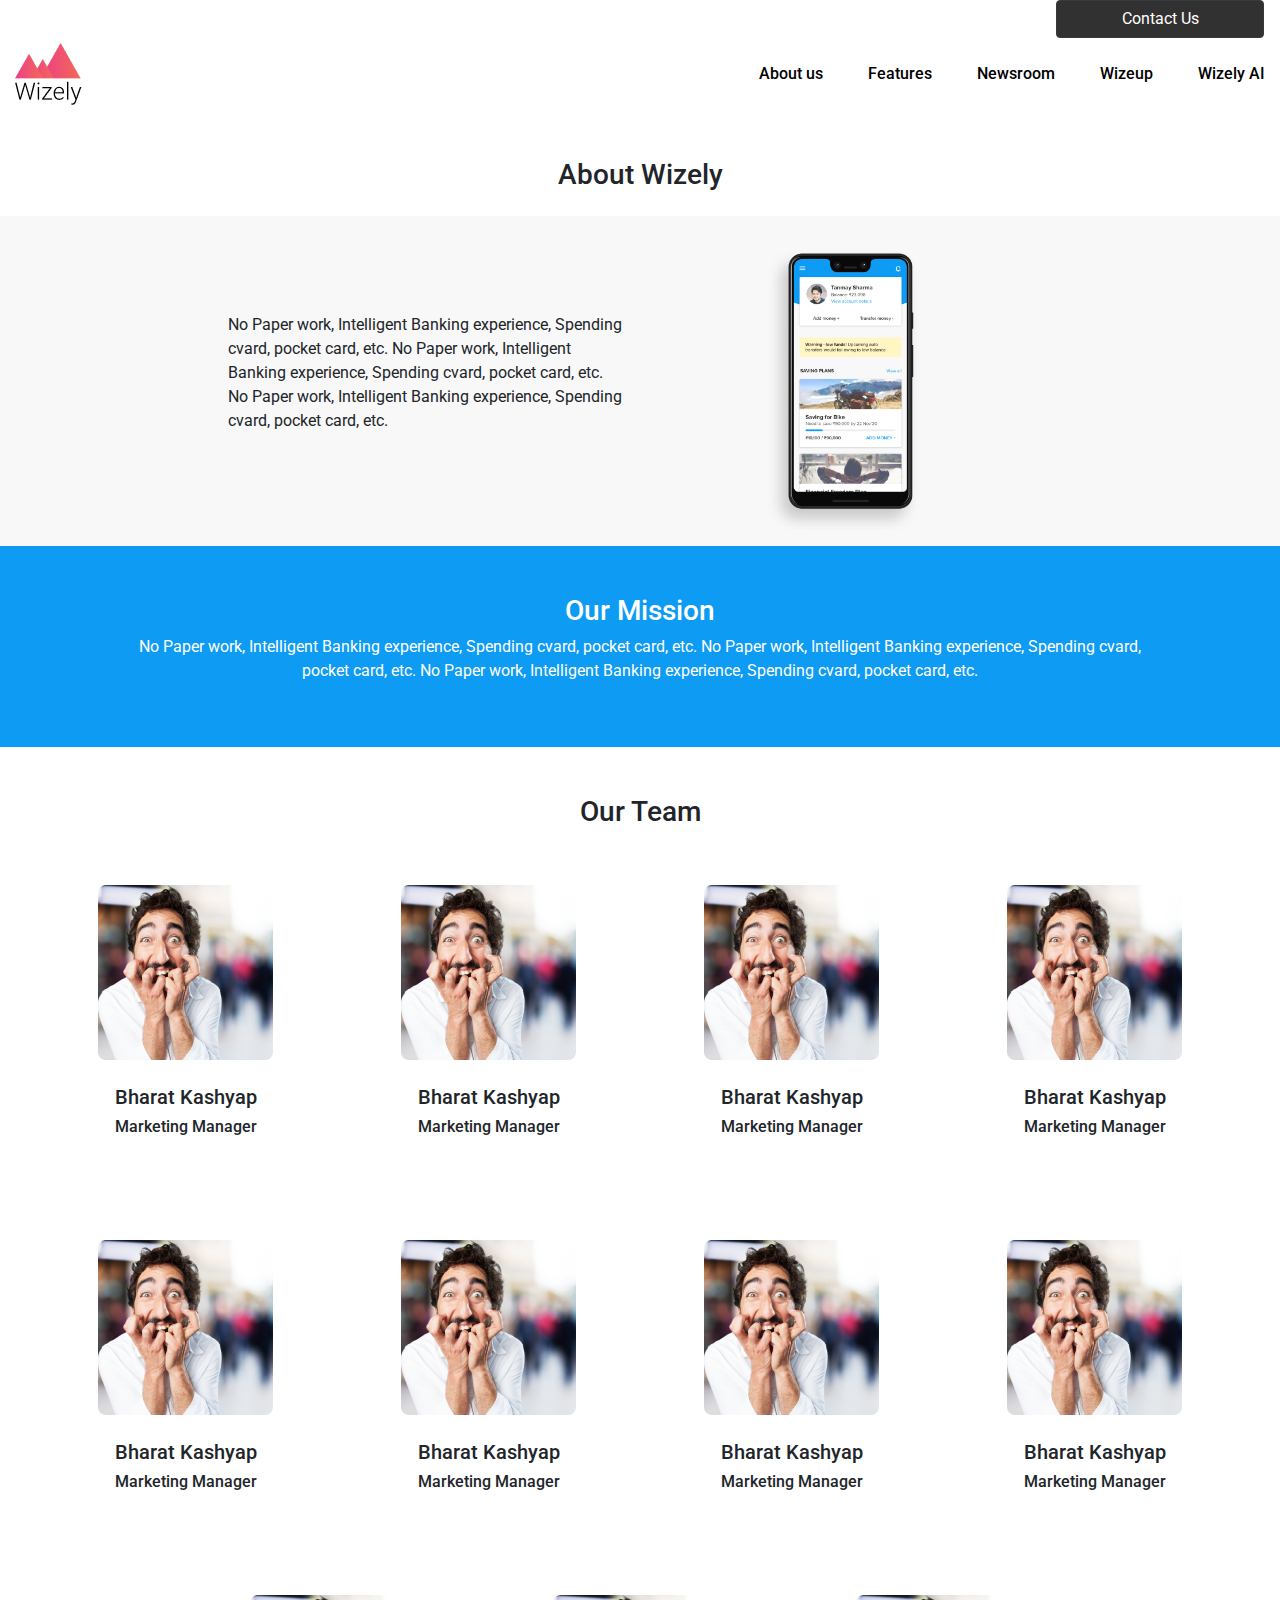
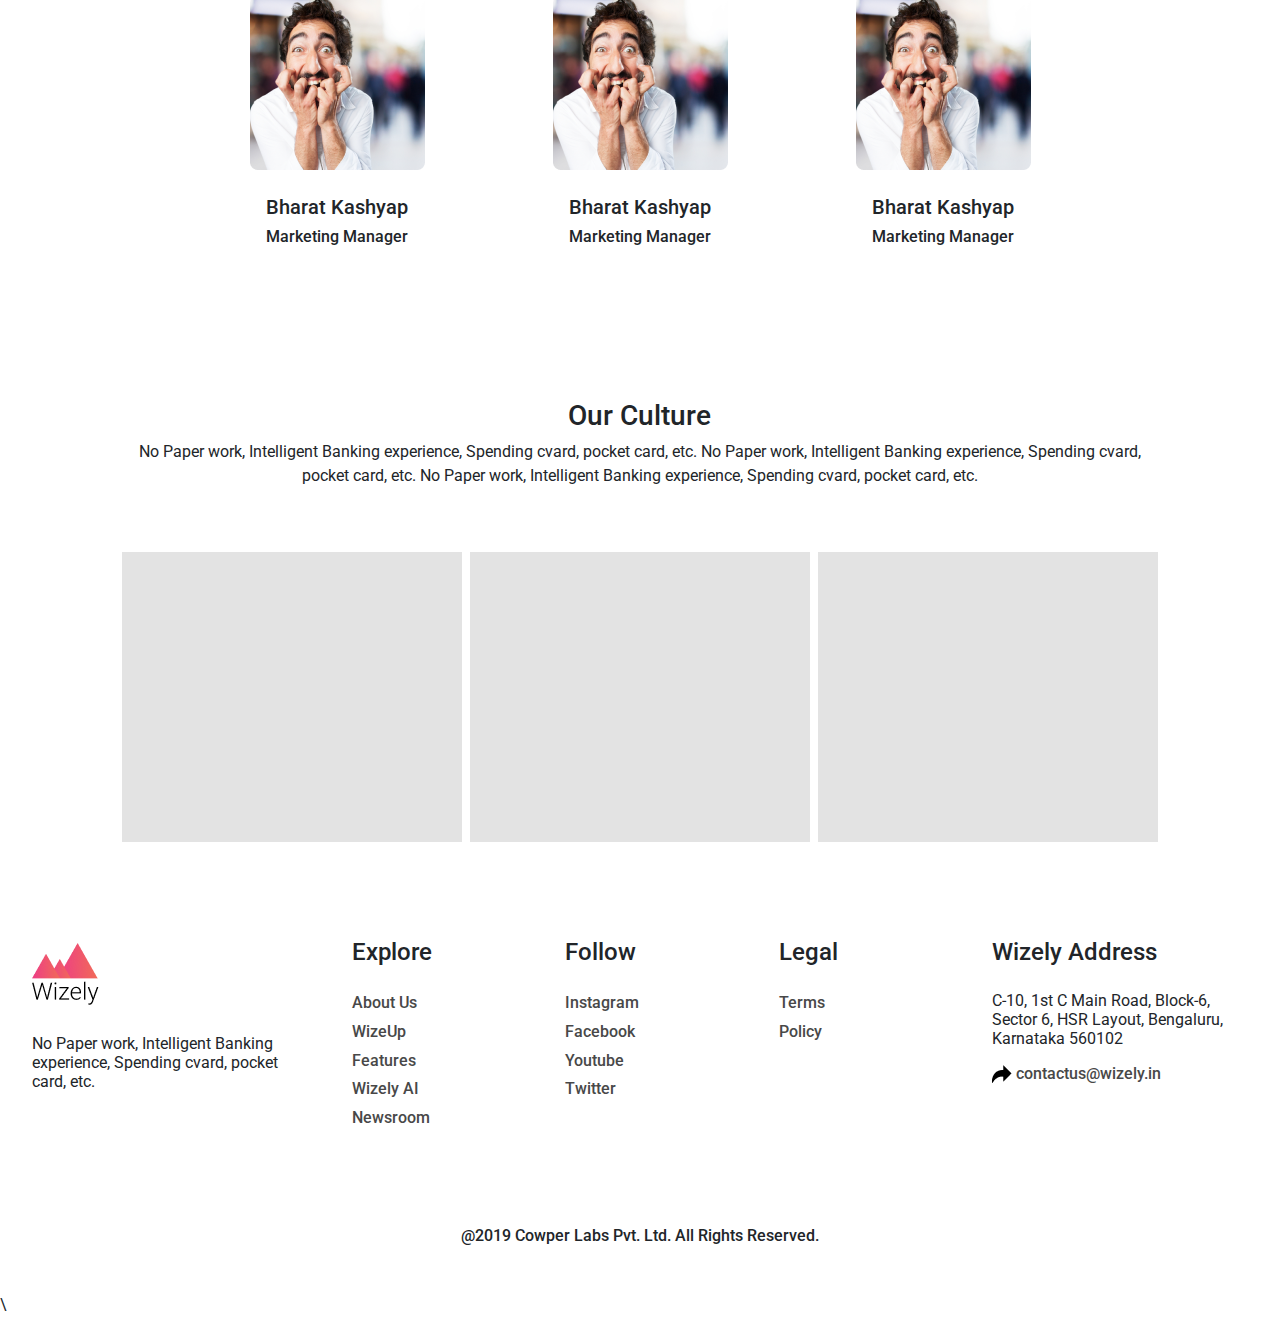
==== wizely2/about.html @ ebfc2a0b "Add files via upload" ====
<!DOCTYPE html>
<html lang="en">
<head>
    <meta charset="UTF-8">
    <meta name="viewport" content="width=device-width, initial-scale=1.0">
    <meta http-equiv="X-UA-Compatible" content="ie=edge">
    <title>Wizely</title>
    <link href="https://fonts.googleapis.com/css?family=Roboto:400,500,700,900&display=swap" rel="stylesheet">
    <link rel="stylesheet" href="css/style.css">
    <link rel="stylesheet" href="https://maxcdn.bootstrapcdn.com/bootstrap/4.0.0/css/bootstrap.min.css" integrity="sha384-Gn5384xqQ1aoWXA+058RXPxPg6fy4IWvTNh0E263XmFcJlSAwiGgFAW/dAiS6JXm" crossorigin="anonymous">
    <link rel="stylesheet" href="https://stackpath.bootstrapcdn.com/font-awesome/4.7.0/css/font-awesome.min.css">
    <link rel="stylesheet" href="css/owl.carousel.min.css">
    <link rel="stylesheet" href="css/owl.theme.default.min.css">
</head>
<body>
    <div class="container-fluid">
        <div class="row justify-content-end px-3">
            <a href="#" type="button" class="col-md-2 cta btn btn-dark" data-toggle="modal" data-target="#contactModal">
                Contact Us
            </a>
        </div>
        <nav class="navbar navbar-expand-md navbar-light p-0">
            <a class="navbar-brand " href="#">
                <img src="img/brand-logo.png" alt="Wizely" />
            </a>
            <button class="navbar-toggler" type="button" data-toggle="collapse" data-target="#navbarNav" aria-controls="navbarNav" aria-expanded="false" aria-label="Toggle navigation">
                <span class="navbar-toggler-icon"></span>
            </button>
            <div class="collapse navbar-collapse justify-content-end" id="navbarNav">
                <ul class="navbar-nav">
                    <li class="nav-item">
                        <a class="nav-link" href="#">About us</a>
                    </li>
                    <li class="nav-item">
                        <a class="nav-link" href="#">Features</a>
                    </li>
                    <li class="nav-item">
                        <a class="nav-link" href="newsroom.html">Newsroom</a>
                    </li>
                    <li class="nav-item">
                        <a class="nav-link" href="index.html">Wizeup</a>
                    </li>
                    <li class="nav-item">
                        <a class="nav-link" href="#">Wizely AI</a>
                    </li>
                </ul>
            </div>
        </nav>
        <div class="pt-5 pb-3 text-center">
            <h3>About Wizely</h3>
        </div>
    </div>
    <div class="container-fluid bg-grey">
        <div class="row py-3 text-center text-sm-left">
            <div class="col-sm-6 col-md-5 offset-md-1 col-lg-4 offset-lg-2 vertical-center-left">
                <p>No Paper work, Intelligent Banking experience, Spending cvard, pocket card, etc.  No Paper work, Intelligent Banking experience, Spending cvard, pocket card, etc. No Paper work, Intelligent Banking experience, Spending cvard, pocket card, etc. </p>
            </div>
            <div class="col-sm-6 col-md-4 col-lg-2 offset-md-1 float-md-left">
                <img src="img/banner-mobile.png" alt="mobile" class="img-fluid"/>
            </div>
        </div>
    </div>
    <div class="container-fluid bg-blue">
        <div class="row">
            <div class="col-md-10 offset-md-1 text-center text-white py-3 py-md-5">
                <h3>Our Mission</h3>
                <p>No Paper work, Intelligent Banking experience, Spending cvard, pocket card, etc.  No Paper work, Intelligent Banking experience, Spending cvard, pocket card, etc.  No Paper work, Intelligent Banking experience, Spending cvard, pocket card, etc. </p>
            </div>
        </div>
    </div>
    <div class="container-fluid py-3 py-md-5 team-section">
        <h3 class="text-center">Our Team</h3>
        <div class="row">
            <div class="profile-img">
                <img src="img/bharat-img.png" alt="">
                <h5>Bharat Kashyap</h5>
                <h6>Marketing Manager</h6>
            </div>
            <div class="profile-img">
                <img src="img/bharat-img.png" alt="">
                <h5>Bharat Kashyap</h5>
                <h6>Marketing Manager</h6>
            </div>
            <div class="profile-img">
                <img src="img/bharat-img.png" alt="">
                <h5>Bharat Kashyap</h5>
                <h6>Marketing Manager</h6>
            </div>
            <div class="profile-img">
                <img src="img/bharat-img.png" alt="">
                <h5>Bharat Kashyap</h5>
                <h6>Marketing Manager</h6>
            </div>
            <div class="profile-img">
                <img src="img/bharat-img.png" alt="">
                <h5>Bharat Kashyap</h5>
                <h6>Marketing Manager</h6>
            </div>
            <div class="profile-img">
                <img src="img/bharat-img.png" alt="">
                <h5>Bharat Kashyap</h5>
                <h6>Marketing Manager</h6>
            </div>
            <div class="profile-img">
                <img src="img/bharat-img.png" alt="">
                <h5>Bharat Kashyap</h5>
                <h6>Marketing Manager</h6>
            </div>
            <div class="profile-img">
                <img src="img/bharat-img.png" alt="">
                <h5>Bharat Kashyap</h5>
                <h6>Marketing Manager</h6>
            </div>
            <div class="profile-img">
                <img src="img/bharat-img.png" alt="">
                <h5>Bharat Kashyap</h5>
                <h6>Marketing Manager</h6>
            </div>
            <div class="profile-img">
                <img src="img/bharat-img.png" alt="">
                <h5>Bharat Kashyap</h5>
                <h6>Marketing Manager</h6>
            </div>
            <div class="profile-img">
                <img src="img/bharat-img.png" alt="">
                <h5>Bharat Kashyap</h5>
                <h6>Marketing Manager</h6>
            </div>
        </div>
    </div>
    <div class="container-fluid text-center">
        <div class="row">
            <div class="col-md-10 offset-md-1 py-3 py-md-5">
                <h3>Our Culture</h3>
                <p>No Paper work, Intelligent Banking experience, Spending cvard, pocket card, etc.  No Paper work, Intelligent Banking experience, Spending cvard, pocket card, etc.  No Paper work, Intelligent Banking experience, Spending cvard, pocket card, etc. </p>
            </div>
        </div>
        <div class="row">
            <ul class="list-unstyled col-md-10 offset-md-1 culture-img-gallery">
                <li>
                    <img src="img/culture-img.png" alt="" class="img-fluid"/>
                </li>
                <li class="my-1 my-sm-0 mx-sm-2">
                    <img src="img/culture-img.png" alt="" class="img-fluid"/>
                </li>
                <li>
                    <img src="img/culture-img.png" alt="" class="img-fluid"/>
                </li>
            </ul>
        </div>
    </div>
    <footer class="container-fluid">
        <div class="row text-center text-md-left section-6">
            <div class="col-md-3">
                <a class="navbar-brand mb-4" href="#">
                    <img src="img/brand-logo.png" alt="Wizely" />
                </a>
                <p>No Paper work, Intelligent Banking experience, Spending cvard, pocket card, etc. </p>
            </div>
            <div class="col-sm-4 col-md-2">
                <h4 class="mb-4">Explore</h4>
                <ul class="list-unstyled">
                    <li>
                        <a href="#">About Us</a>
                    </li>
                    <li>
                        <a href="#">WizeUp</a>
                    </li>
                    <li>
                        <a href="#">Features</a>
                    </li>
                    <li>
                        <a href="#">Wizely AI</a>
                    </li>
                    <li>
                        <a href="#">Newsroom</a>
                    </li>
                </ul>
            </div>
            <div class="col-sm-4 col-md-2">
                <h4 class="mb-4">Follow</h4>
                <ul class="list-unstyled">
                    <li>
                        <a href="#">Instagram</a>
                    </li>
                    <li>
                        <a href="#">Facebook</a>
                    </li>
                    <li>
                        <a href="#">Youtube</a>
                    </li>
                    <li>
                        <a href="#">Twitter</a>
                    </li>
                </ul>
            </div>
            <div class="col-sm-4 col-md-2">
                <h4 class="mb-4">Legal</h4>
                <ul class="list-unstyled">
                    <li>
                        <a href="#">Terms</a>
                    </li>
                    <li>
                        <a href="#">Policy</a>
                    </li>
                </ul>
            </div>
            <div class="col-md-3">
                <h4 class="mb-4">Wizely Address</h4>
                <p> C-10, 1st C Main Road, Block-6, Sector 6, HSR Layout, Bengaluru, Karnataka 560102 </p>
                <p>
                    <a href="#">
                        <img src="img/arrow-icon.png" alt="arrow" class="d-inline">
                        contactus@wizely.in
                    </a>
                </p>
            </div>
        </div>
        <p class="mb-5 text-center section-7">
            @2019 Cowper Labs Pvt. Ltd. All Rights Reserved.
        </p>
    </footer>
    <!-- <script src="https://code.jquery.com/jquery-2.1.3.min.js"></script> -->
    <script src="https://ajax.googleapis.com/ajax/libs/jquery/3.4.1/jquery.min.js"></script>
    <script src="https://cdnjs.cloudflare.com/ajax/libs/popper.js/1.12.3/umd/popper.min.js" integrity="sha384-vFJXuSJphROIrBnz7yo7oB41mKfc8JzQZiCq4NCceLEaO4IHwicKwpJf9c9IpFgh" crossorigin="anonymous"></script>
    <script src="http://maxcdn.bootstrapcdn.com/bootstrap/3.3.1/js/bootstrap.min.js"></script>\
    <script src="js/bootstrap-modal.js"></script>
    <script src="js/owl.carousel.min.js"></script>
    <script>
        $(document).ready(function(){
            $('.owl-carousel').owlCarousel({
                loop:true,
                margin:10,
                nav:true,
                items: 1,
                autoplay: true,
                mouseDrag: true
            });
            // $('.section-5 .owl-carousel').owlCarousel({
            //     loop:true,
            //     margin:10,
            //     nav:true,
            //     items: 3,
            //     autoplay: true,
            //     mouseDrag: true
            // });
            $('#contactModal').modal('show');
        });
    </script>
</body>
</html>
---- wizely2/css/style.css ----
body{
    font: 400 18px/21px 'Roboto', sans-serif;
}
h1{
    font: 500 62px/73px 'Roboto', sans-serif;
}
h3{
    font: 500 24px/28px 'Roboto', sans-serif; 
}
h4{
    font: 500 20px/23px 'Roboto', sans-serif; 
}
h5{
    font: 500 18px/21px 'Roboto', sans-serif;
}
h6{
    font: 400 16px/19px 'Roboto', sans-serif; 
}
img{
    max-width: 100%;
}
.font-small{
    font-size: 10px;
    font-weight: 500;
}
.text-white{
    color: #FFFFFF;
}
.bg-grey{
    background: #F8F8F8;
}
.bg-light-grey{
    background: #E5E5E5;
}
.bg-blue{
    background: #0D9BF4;
}
.font-white{
    color: #fff;
}
.cta{
    background: #313131 !important;
    color: #F8F8F8;
    text-align: center;
    padding: 5px;            
    font: 500 18px/21px 'Roboto', sans-serif;
}
.nav-link{
    color: #000000 !important;
    font-weight: 500;
    margin-left: 45px;
    padding: 0 !important;
}
.nav-link:hover{
    color: #0D9BF4 !important;
}
.vertical-center-left{
    display: flex;
    justify-content: center;
    flex-direction: column;
    align-items: flex-start;
}
.banner-right{
    display: flex;
    justify-content: end;
}
.container-badge{
    display: flex;
    align-items: center;
    justify-content: space-between;
    list-style-type: none;
    margin: 0;
    padding: 0;
}
.container-badge li{
    padding: 1em 0.5em;
}
.badge-caption{
    color: #646464;
    font: 500 16px/19px 'Roboto', sans-serif;
}
.btn-light{
    background: #FFFFFF;
    color: #000000;
    max-width: 200px;
    width: 100%;
}
.btn-dark:hover{
    background: #0D9BF4 !important;
    border-color: #0D9BF4 !important;
}
.section-4{
    padding-top: 5em;
    padding-bottom: 5em;
}
.team-section .row, .news-section ul{
    display: flex;
    justify-content: center;
    flex-wrap: wrap;
}
.profile-img{
    margin: 3em 4em;
    text-align: center;
}
.profile-img img{
    margin-bottom: 25px;
}
.culture-img-gallery{
    display: flex;
    justify-content: center;
}
li.news-box{
    margin: 2em;
    box-shadow: 0px 0px 20px rgba(0, 0, 0, 0.15);
    border-radius: 8px;
    max-width: 305px;
    width: 100%;
}
.news-content{
    padding: 1em;
}
.news-box .img-container{
    background: #F8F8F8;
    text-align: center;
    height: 89px;
    padding: 1em;
    border-top-left-radius: 8px;
    border-top-right-radius: 8px;
    display: flex;
    justify-content: center;
    align-items: center;
}
.testimonial-box{
    box-shadow: 0px 0px 10px 0px rgba(0, 0, 0, 0.14);
    border-radius: 13px;
    margin: 2.5em;
    text-align: center;
    padding: 2em 3em;
    background: #fff;
}
.testimonial-content{
    padding: 0 1em;
}
.testimonial-content p{
    font: 400 14px/16px 'Roboto', sans-serif;
}
.stars span{
    color: #FAC714;
    font-size: 25px;
}
.owl-dots{
    text-align: center;
}
.owl-dot{
    width: 12px;
    height: 12px;
    border-radius: 50%;
    background: #fff !important;
    margin-right: 10px;
    margin-top: 15px;
}
.owl-dot.active{
    background:#0C83CD !important;
}
.owl-prev, .owl-next{
    position: absolute;
    top: 0;
    bottom: 0;
    margin: auto;
    font-size: 0 !important;
}
.owl-prev:before, .owl-next:before{
    font-family: FontAwesome;
    content: "\f138";
    font-size: 35px;
    color: #fff;
}
.owl-prev:before{
    content: "\f137";
}
.owl-prev{
    left: -10%;
}
.owl-next{
    right: -10%;
}
.section-6{
    padding-bottom: 5em;
    padding-top: 5em;
}
.section-7{
    font-weight: 500;
}
footer p, footer a{
    font: 400 16px/19px 'Roboto', sans-serif
}
footer li{
    margin-bottom: 0.3em;
}
footer a{
    color: #484848 !important;
    font-weight: 500;
}
footer a:hover{
    color: #0D9BF4 !important;
    text-decoration: none;
}
footer [class*='col-']{
    padding: 0 2em;
}
@media only screen and (max-width: 1024px) {
    .testimonial-box{
        margin: 5px 1.9rem;
    }
    .section-4{
        padding: 1em;
    }
    footer [class*='col-']{
        padding: 0 0.5em;
    }
    .profile-img{
        margin: 1.5em;
    }
    li.news-box{
        max-width: 250px;
        margin: 1em;
    }
}
@media only screen and (max-width: 768px) {
    .owl-nav{
        display: none;
    }
    .section-6{
        padding-bottom: 2em;
        padding-top: 2em;
    }
    .profile-img{
        margin: 1em;
    }
    li.news-box{
        max-width: 190px;
    }
}
@media only screen and (max-width: 576px) {
    .container-badge{
        flex-direction: column;
    }
    .nav-item{
        text-align: center;
        padding: 5px;
        background-color: #313131;
        margin-bottom: 1px;
    }
    .nav-link{
        color: #fff !important;
        margin-right: 0;
    }
    .vertical-center-left{
        align-items: center;
        padding: 1em 0;
    }
    .culture-img-gallery{
        flex-wrap: wrap;
    }
    li.news-box{
        max-width: 315px;
    }
    .profile-img{
        margin: 0.7em;
        max-width: 150px;
    }
}
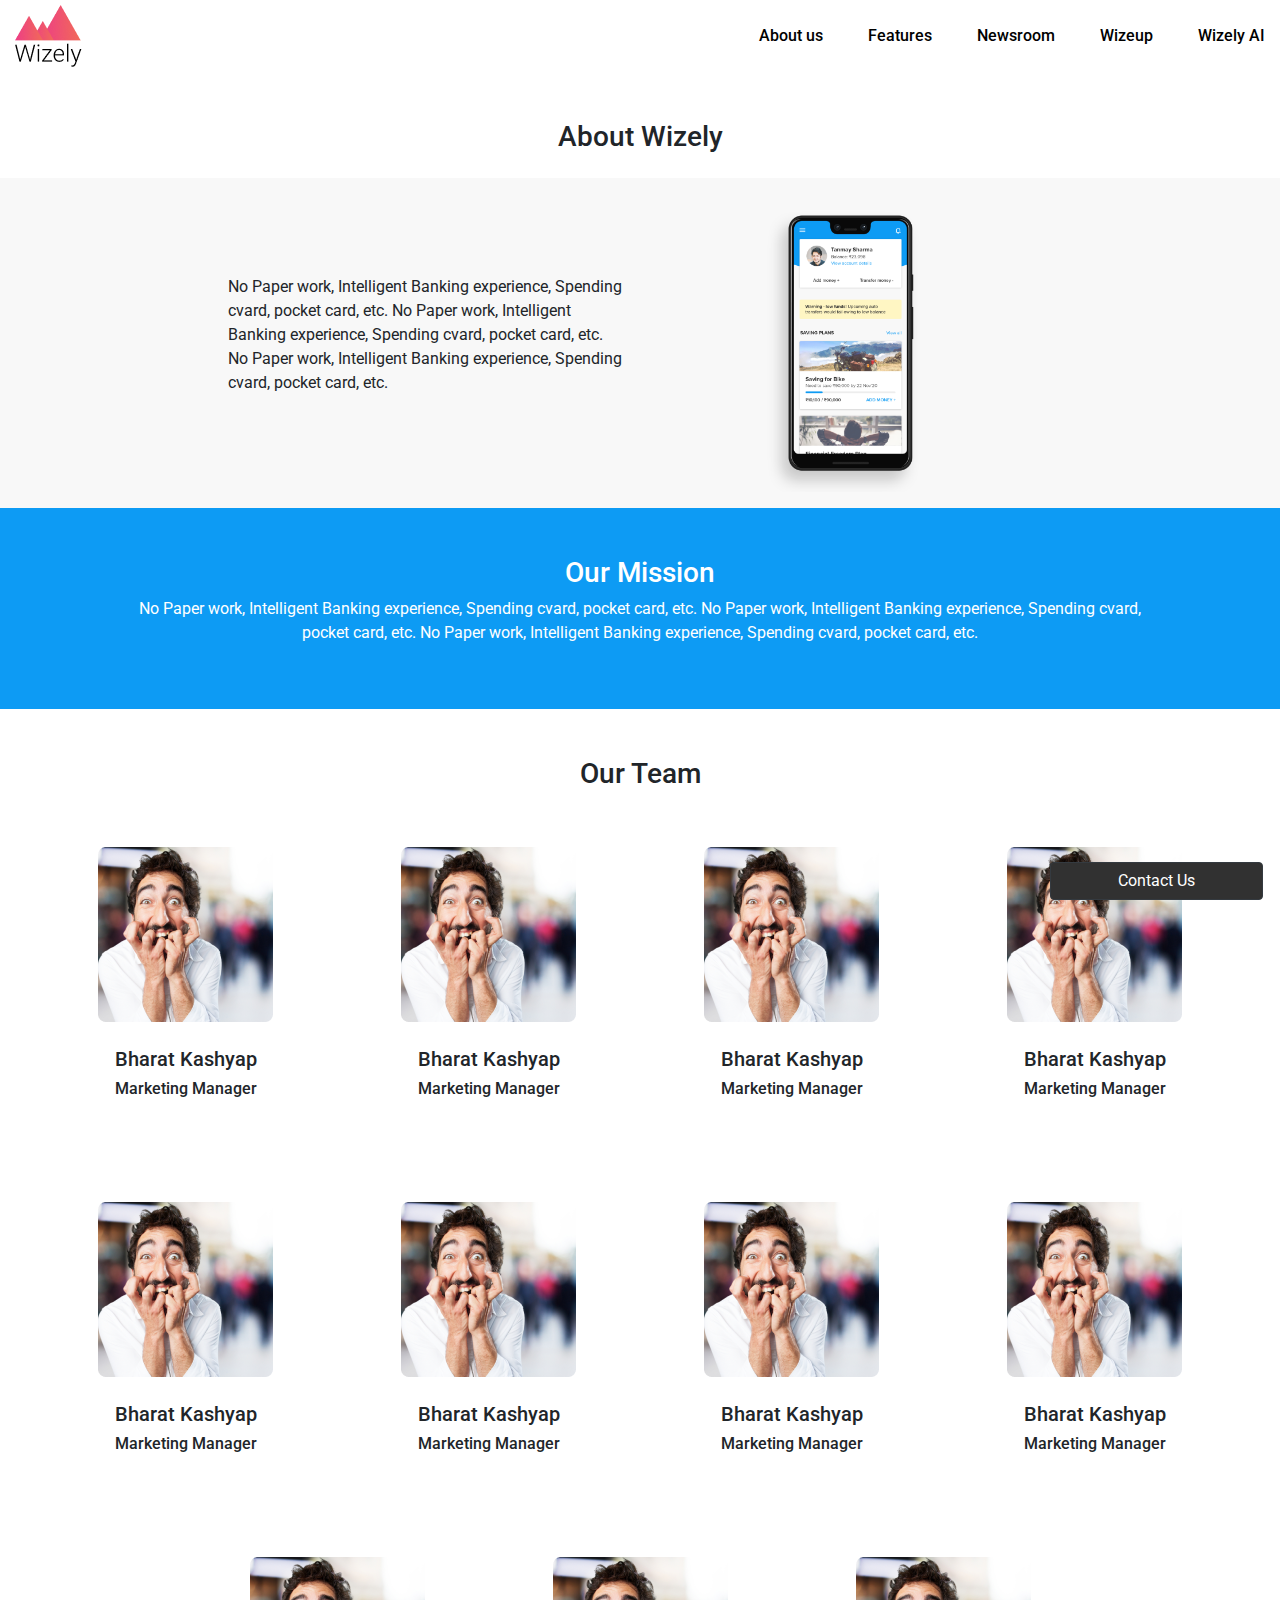
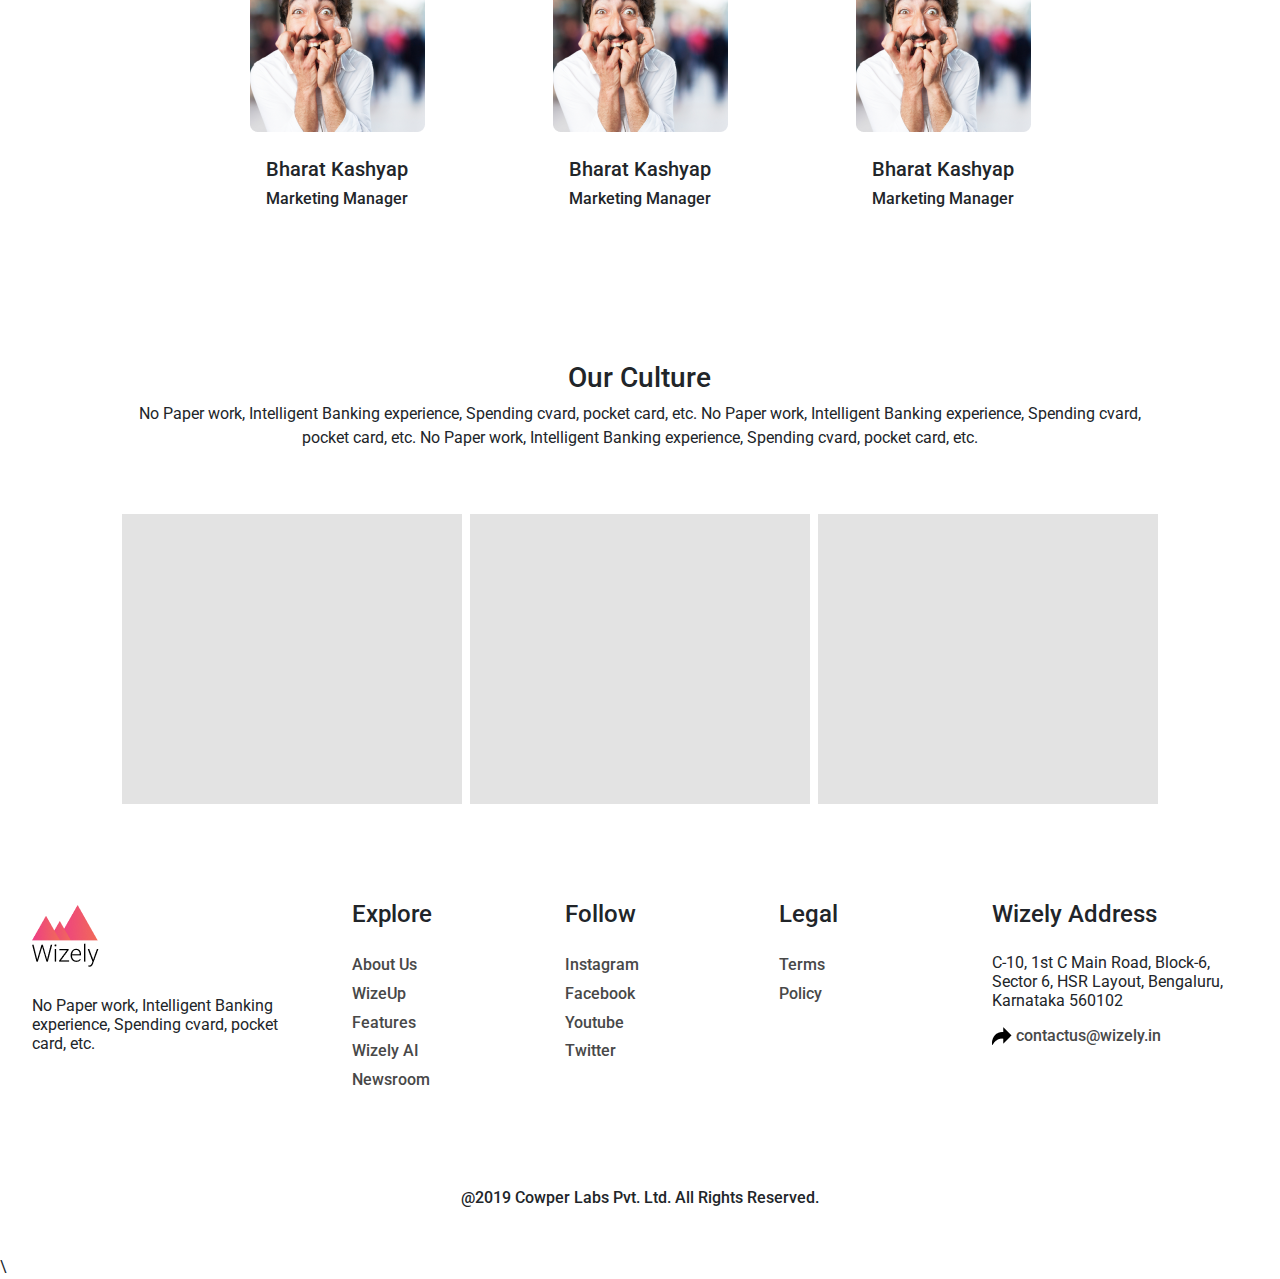
==== commit 0063620f: "Add files via upload" ====
--- a/wizely2/about.html
+++ b/wizely2/about.html
@@ -14,8 +14,8 @@
 </head>
 <body>
     <div class="container-fluid">
-        <div class="row justify-content-end px-3">
-            <a href="#" type="button" class="col-md-2 cta btn btn-dark" data-toggle="modal" data-target="#contactModal">
+        <div class="floating-cta">
+            <a href="#" type="button" class="col-md-2 cta btn btn-dark" data-toggle="modal" data-target="#myModal">
                 Contact Us
             </a>
         </div>
@@ -29,16 +29,16 @@
             <div class="collapse navbar-collapse justify-content-end" id="navbarNav">
                 <ul class="navbar-nav">
                     <li class="nav-item">
-                        <a class="nav-link" href="#">About us</a>
-                    </li>
-                    <li class="nav-item">
-                        <a class="nav-link" href="#">Features</a>
+                        <a class="nav-link" href="about.html">About us</a>
+                    </li>
+                    <li class="nav-item">
+                        <a class="nav-link nav-features" href="index.html#features">Features</a>
                     </li>
                     <li class="nav-item">
                         <a class="nav-link" href="newsroom.html">Newsroom</a>
                     </li>
                     <li class="nav-item">
-                        <a class="nav-link" href="index.html">Wizeup</a>
+                        <a class="nav-link" href="#">Wizeup</a>
                     </li>
                     <li class="nav-item">
                         <a class="nav-link" href="#">Wizely AI</a>
@@ -224,28 +224,6 @@
     <script src="https://ajax.googleapis.com/ajax/libs/jquery/3.4.1/jquery.min.js"></script>
     <script src="https://cdnjs.cloudflare.com/ajax/libs/popper.js/1.12.3/umd/popper.min.js" integrity="sha384-vFJXuSJphROIrBnz7yo7oB41mKfc8JzQZiCq4NCceLEaO4IHwicKwpJf9c9IpFgh" crossorigin="anonymous"></script>
     <script src="http://maxcdn.bootstrapcdn.com/bootstrap/3.3.1/js/bootstrap.min.js"></script>\
-    <script src="js/bootstrap-modal.js"></script>
     <script src="js/owl.carousel.min.js"></script>
-    <script>
-        $(document).ready(function(){
-            $('.owl-carousel').owlCarousel({
-                loop:true,
-                margin:10,
-                nav:true,
-                items: 1,
-                autoplay: true,
-                mouseDrag: true
-            });
-            // $('.section-5 .owl-carousel').owlCarousel({
-            //     loop:true,
-            //     margin:10,
-            //     nav:true,
-            //     items: 3,
-            //     autoplay: true,
-            //     mouseDrag: true
-            // });
-            $('#contactModal').modal('show');
-        });
-    </script>
 </body>
 </html>--- a/wizely2/css/style.css
+++ b/wizely2/css/style.css
@@ -1,3 +1,6 @@
+/* html{
+    scroll-behavior: smooth;
+} */
 body{
     font: 400 18px/21px 'Roboto', sans-serif;
 }
@@ -37,6 +40,13 @@
 }
 .font-white{
     color: #fff;
+}
+.floating-cta{
+    position: fixed;
+    bottom: 0;
+    left: 82%;
+    width: 100%;
+    z-index: 999;
 }
 .cta{
     background: #313131 !important;
@@ -130,6 +140,10 @@
     justify-content: center;
     align-items: center;
 }
+.container-testimonial{
+    display: flex;
+    justify-content: center;
+}
 .testimonial-box{
     box-shadow: 0px 0px 10px 0px rgba(0, 0, 0, 0.14);
     border-radius: 13px;
@@ -137,6 +151,7 @@
     text-align: center;
     padding: 2em 3em;
     background: #fff;
+    max-width: 300px;
 }
 .testimonial-content{
     padding: 0 1em;
@@ -162,6 +177,12 @@
 .owl-dot.active{
     background:#0C83CD !important;
 }
+.container-testimonial .owl-dot{
+    background: #DFDFDF !important;
+}
+.container-testimonial .owl-dot.active{
+    background:#89CFF6 !important;
+}
 .owl-prev, .owl-next{
     position: absolute;
     top: 0;
@@ -184,6 +205,21 @@
 .owl-next{
     right: -10%;
 }
+.container-testimonial .owl-prev:before, .container-testimonial .owl-next:before{
+    font-family: FontAwesome;
+    content: "\f105";
+    font-size: 80px;
+    color: #929292;
+}
+.container-testimonial .owl-prev:before{
+    content: "\f104";
+}
+.container-testimonial .owl-prev{
+    left: 0%;
+}
+.container-testimonial .owl-next{
+    right: 0%;
+}
 .section-6{
     padding-bottom: 5em;
     padding-top: 5em;
@@ -240,10 +276,8 @@
     li.news-box{
         max-width: 190px;
     }
-}
-@media only screen and (max-width: 576px) {
-    .container-badge{
-        flex-direction: column;
+    .floating-cta{
+        left: 0;
     }
     .nav-item{
         text-align: center;
@@ -255,6 +289,11 @@
         color: #fff !important;
         margin-right: 0;
     }
+}
+@media only screen and (max-width: 576px) {
+    .container-badge{
+        flex-direction: column;
+    }
     .vertical-center-left{
         align-items: center;
         padding: 1em 0;
